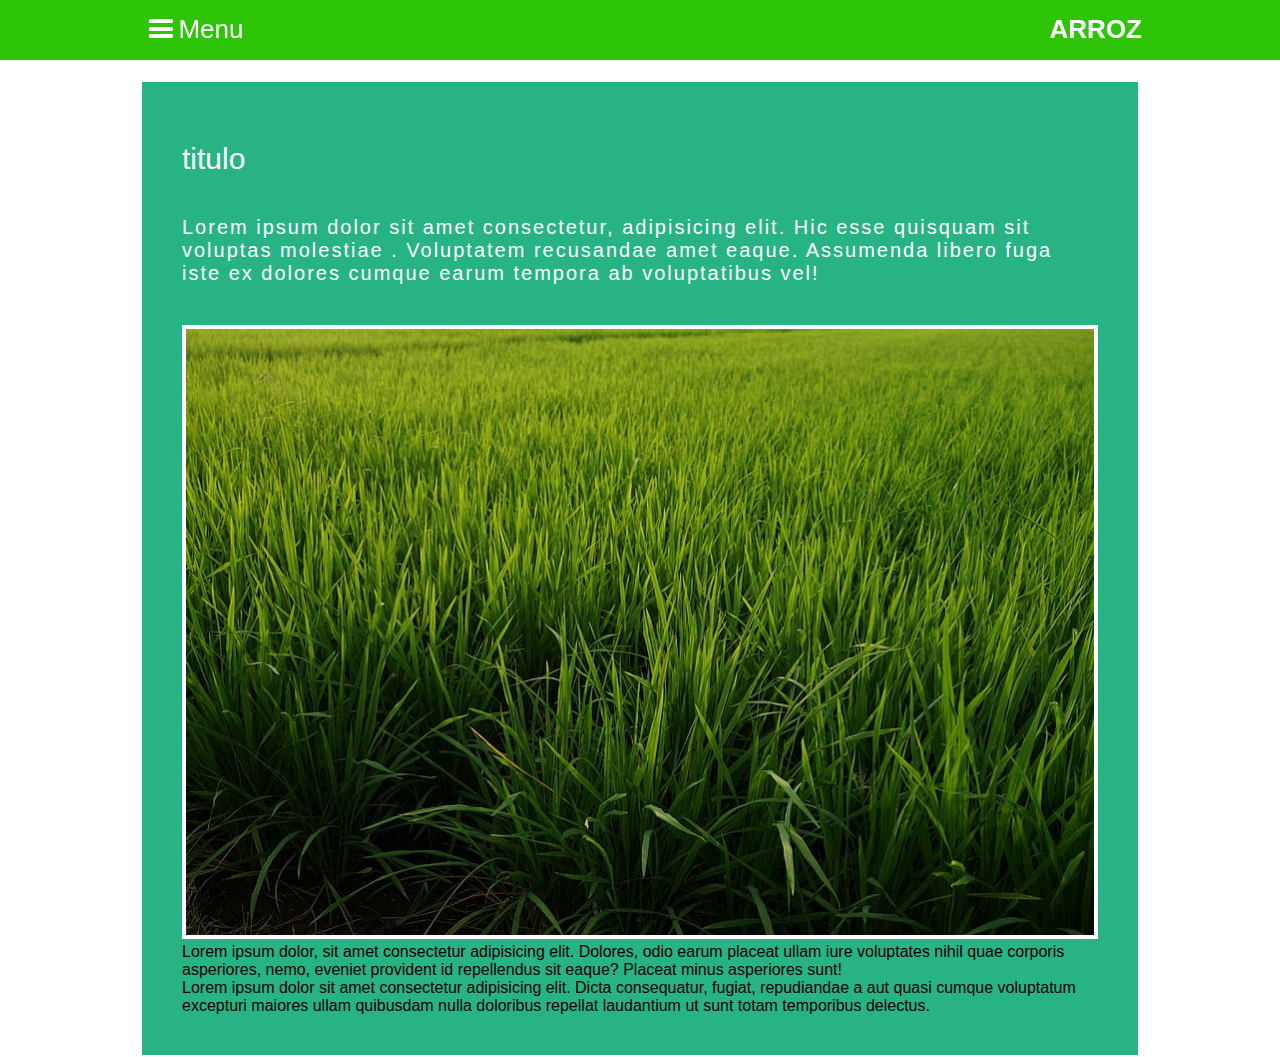
==== inicio.html @ 1bf75d78 "mi primer commit" ====
<!DOCTYPE html>
<html lang="es">
<head>
    <meta charset="UTF-8">
    <title>Document</title>
    <link rel="stylesheet" href="img/fontello/css/fontello.css">
    <link rel="stylesheet" href="css/inicio.css">
</head>
<body>
    <main>
        <div class="contenedor">
            <header></header>
            <input type="checkbox" id="check">
            <label for="check" class="icon-menu">Menu</label>
             <h2>ARROZ</h2>
             <nav class="menu">
                 <ul>
                     <li>inicio</li>
                     <li>1-preparacion de suelo</li>
                     <li>2-primera quema</li>
                     <li>3-segunda quema</li>
                     <li>4-siembra</li>
                     <li>5-germinacion</li>
                     <li>6-final de macollamiento</li>
                     <li>7-inicio de floracion</li>
                     <li>8-grano completo</li>
                     <li>9-etapa final</li>
                 </ul>
             </nav>

             <article>
                 <h1>titulo</h1>
                 <p class="parrafo">Lorem ipsum dolor sit amet consectetur, adipisicing elit. Hic esse quisquam sit voluptas molestiae
                     . Voluptatem recusandae amet eaque. Assumenda libero fuga iste ex dolores cumque earum tempora ab voluptatibus vel!</p>
                 <img src="img/6.jpg" alt="">

                 <p class="parrafo1">Lorem ipsum dolor, sit amet consectetur adipisicing elit. Dolores,
                  odio earum placeat ullam iure voluptates nihil quae corporis asperiores, nemo, eveniet 
                provident id repellendus sit eaque? Placeat minus asperiores sunt!</p>

                <p class="parrafo1">Lorem ipsum dolor sit amet consectetur adipisicing elit. Dicta consequatur,
                 fugiat, repudiandae a aut quasi cumque voluptatum excepturi maiores ullam quibusdam nulla doloribus
                 repellat laudantium ut sunt totam temporibus delectus.</p>
             </article>
        </div>
    </main>
</body>
</html>
---- img/fontello/css/fontello.css ----
@font-face {
  font-family: 'fontello';
  src: url('../font/fontello.eot?15794766');
  src: url('../font/fontello.eot?15794766#iefix') format('embedded-opentype'),
       url('../font/fontello.woff2?15794766') format('woff2'),
       url('../font/fontello.woff?15794766') format('woff'),
       url('../font/fontello.ttf?15794766') format('truetype'),
       url('../font/fontello.svg?15794766#fontello') format('svg');
  font-weight: normal;
  font-style: normal;
}
/* Chrome hack: SVG is rendered more smooth in Windozze. 100% magic, uncomment if you need it. */
/* Note, that will break hinting! In other OS-es font will be not as sharp as it could be */
/*
@media screen and (-webkit-min-device-pixel-ratio:0) {
  @font-face {
    font-family: 'fontello';
    src: url('../font/fontello.svg?15794766#fontello') format('svg');
  }
}
*/
 
 [class^="icon-"]:before, [class*=" icon-"]:before {
  font-family: "fontello";
  font-style: normal;
  font-weight: normal;
  speak: none;
 
  display: inline-block;
  text-decoration: inherit;
  width: 1em;
  margin-right: .2em;
  text-align: center;
  /* opacity: .8; */
 
  /* For safety - reset parent styles, that can break glyph codes*/
  font-variant: normal;
  text-transform: none;
 
  /* fix buttons height, for twitter bootstrap */
  line-height: 1em;
 
  /* Animation center compensation - margins should be symmetric */
  /* remove if not needed */
  margin-left: .2em;
 
  /* you can be more comfortable with increased icons size */
  /* font-size: 120%; */
 
  /* Font smoothing. That was taken from TWBS */
  -webkit-font-smoothing: antialiased;
  -moz-osx-font-smoothing: grayscale;
 
  /* Uncomment for 3D effect */
  /* text-shadow: 1px 1px 1px rgba(127, 127, 127, 0.3); */
}
 
.icon-menu:before { content: '\f008'; } /* '' */
---- css/inicio.css ----
*{
    margin: 0;
    padding: 0;
    box-sizing: border-box ;
    font-family: sans-serif;
}

main{
    width: 100%;
    height: auto;
    background: #fff;

}

.contenedor{
    width: 100%;
    max-width: 1000px;
    background: rgb(40, 179, 132);
    margin: auto;
    margin-top:80px ;
    border: 2px solid white;
    

    
}
header {
    width: 100%;
    position: fixed;
    height: 60px;
    left: 0;
    top: 0;
    background: rgb(46, 197, 8);
    
}
#check{
    display: none;
}
#check:checked ~ .menu{
    width: 400px;

}


.menu{
    position: fixed;
    top: 60px;
    width: 0px;
    height: 100vh;
    background: rgb(77, 182, 57);
    transition: all 300ms;
    overflow: hidden;

}
.menu li{
    list-style: none;
    padding: 16px;
    color: #fff;
    cursor: pointer;
    transition: all 300ms;
    display: block;
    width: 400px;

}
.menu li:hover{
    background: rgb(58, 129, 44);
    

}
article{
    padding: 40px;
}
.contenedor label{
    position: fixed;
    width: 100%;
    max-width: 1000px;
    top: 14px;
    font-size: 26px;
    color: white;
    cursor: pointer;
    z-index: 10;
}
.contenedor h2{
    position: fixed;
    width: 100%;
    max-width: 1000px;
    top: 14px;
    font-size: 26px;
    text-align: right;
    color: white;
}
article h1{
    font-size: 30px;
    color: white;
    font-weight: 100;
    margin-top: 20px;

}
article .parrafo{
    font-size: 20px;
    color: white;
    margin-top: 40px;
    letter-spacing: 2px;
}
article img{
    width: 100%;
    border: 4px solid white;
    margin-top: 40px;

}
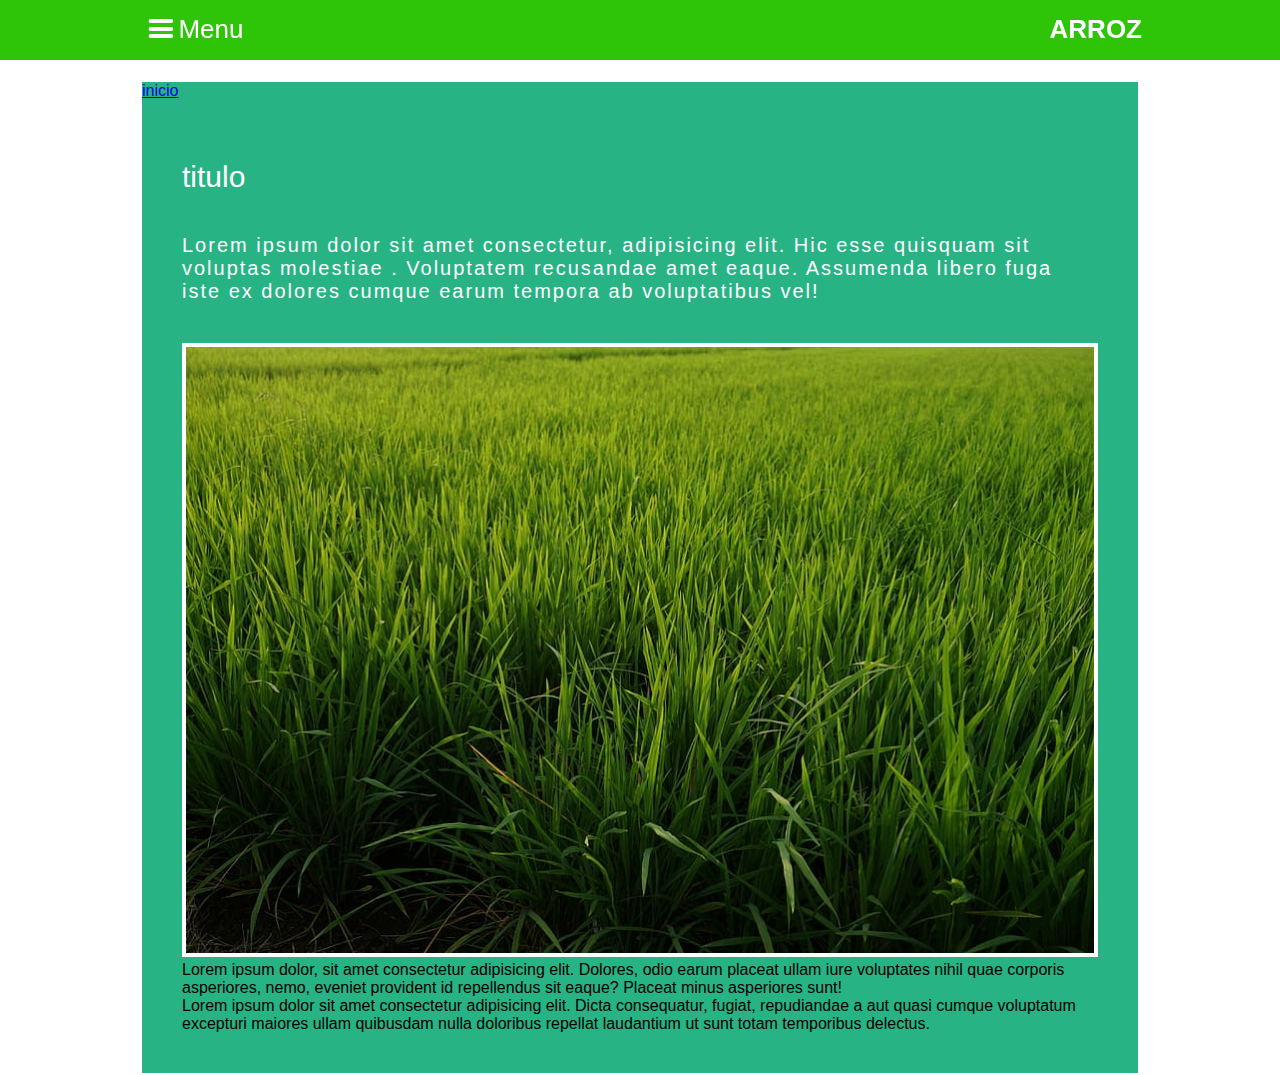
==== commit d26e30a5: "Add files via upload" ====
--- a/inicio.html
+++ b/inicio.html
@@ -1,48 +1,55 @@
-<!DOCTYPE html>
-<html lang="es">
-<head>
-    <meta charset="UTF-8">
-    <title>Document</title>
-    <link rel="stylesheet" href="img/fontello/css/fontello.css">
-    <link rel="stylesheet" href="css/inicio.css">
-</head>
-<body>
-    <main>
-        <div class="contenedor">
-            <header></header>
-            <input type="checkbox" id="check">
-            <label for="check" class="icon-menu">Menu</label>
-             <h2>ARROZ</h2>
-             <nav class="menu">
-                 <ul>
-                     <li>inicio</li>
-                     <li>1-preparacion de suelo</li>
-                     <li>2-primera quema</li>
-                     <li>3-segunda quema</li>
-                     <li>4-siembra</li>
-                     <li>5-germinacion</li>
-                     <li>6-final de macollamiento</li>
-                     <li>7-inicio de floracion</li>
-                     <li>8-grano completo</li>
-                     <li>9-etapa final</li>
-                 </ul>
-             </nav>
-
-             <article>
-                 <h1>titulo</h1>
-                 <p class="parrafo">Lorem ipsum dolor sit amet consectetur, adipisicing elit. Hic esse quisquam sit voluptas molestiae
-                     . Voluptatem recusandae amet eaque. Assumenda libero fuga iste ex dolores cumque earum tempora ab voluptatibus vel!</p>
-                 <img src="img/6.jpg" alt="">
-
-                 <p class="parrafo1">Lorem ipsum dolor, sit amet consectetur adipisicing elit. Dolores,
-                  odio earum placeat ullam iure voluptates nihil quae corporis asperiores, nemo, eveniet 
-                provident id repellendus sit eaque? Placeat minus asperiores sunt!</p>
-
-                <p class="parrafo1">Lorem ipsum dolor sit amet consectetur adipisicing elit. Dicta consequatur,
-                 fugiat, repudiandae a aut quasi cumque voluptatum excepturi maiores ullam quibusdam nulla doloribus
-                 repellat laudantium ut sunt totam temporibus delectus.</p>
-             </article>
-        </div>
-    </main>
-</body>
+<!DOCTYPE html>
+<html lang="es">
+<head>
+    <meta charset="UTF-8">
+    <title>Document</title>
+    <link rel="stylesheet" href="img/fontello/css/fontello.css">
+    <link rel="stylesheet" href="css/inicio.css">
+    <link rel="stylesheet" href="fontello/css/flower.css">
+    <link rel="stylesheet" href="ok/css/flower.css">
+    
+    <meta name="viewport" content="width=device-width, user-scalable=no, initial-scale=1.0, maximum-scale=1.0, minimum-scale=1.0">
+
+</head>
+<body>
+    <main>
+        <div class="contenedor">
+            <header></header>
+            <input type="checkbox" id="check">
+            <label for="check" class="icon-menu">Menu</label>
+            <a href="inicio.html">inicio</a>
+             <h2 class="">ARROZ</h2>
+             <nav class="menu">
+                 <ul>
+                    <img class="logo" src="img/LOGO_ARROZ.png" alt="">
+                     <li class="icon-air">  preparacion de suelo</li>
+                     <li class="icon-fire">  primera quema</li>
+                     <li class="icon-fire">  segunda quema</li>
+                     <li class="icon-tint">  siembra</li>
+                     <li class="icon-pied-piper">  germinacion</li>
+                     <li class="icon-garden"> final de macollamiento</li>
+                     <li class="icon-icq">  inicio de floracion</li>
+                     <li class="icon-pagelines"> grano completo</li>
+                     <li class="icon-ok">  etapa final</li>
+                 </ul>
+             </nav>
+
+             <article>
+                 <h1>titulo</h1>
+                 <p class="parrafo">Lorem ipsum dolor sit amet consectetur, adipisicing elit. Hic esse quisquam sit voluptas molestiae
+                     . Voluptatem recusandae amet eaque. Assumenda libero fuga iste ex dolores cumque earum tempora ab voluptatibus vel!</p>
+                 
+                     <img src="img/6.jpg" alt="">
+
+                 <p class="parrafo1">Lorem ipsum dolor, sit amet consectetur adipisicing elit. Dolores,
+                  odio earum placeat ullam iure voluptates nihil quae corporis asperiores, nemo, eveniet 
+                provident id repellendus sit eaque? Placeat minus asperiores sunt!</p>
+
+                <p class="parrafo1">Lorem ipsum dolor sit amet consectetur adipisicing elit. Dicta consequatur,
+                 fugiat, repudiandae a aut quasi cumque voluptatum excepturi maiores ullam quibusdam nulla doloribus
+                 repellat laudantium ut sunt totam temporibus delectus.</p>
+             </article>
+        </div>
+    </main>
+</body>
 </html>--- a/css/inicio.css
+++ b/css/inicio.css
@@ -1,109 +1,126 @@
-*{
-    margin: 0;
-    padding: 0;
-    box-sizing: border-box ;
-    font-family: sans-serif;
-}
-
-main{
-    width: 100%;
-    height: auto;
-    background: #fff;
-
-}
-
-.contenedor{
-    width: 100%;
-    max-width: 1000px;
-    background: rgb(40, 179, 132);
-    margin: auto;
-    margin-top:80px ;
-    border: 2px solid white;
-    
-
-    
-}
-header {
-    width: 100%;
-    position: fixed;
-    height: 60px;
-    left: 0;
-    top: 0;
-    background: rgb(46, 197, 8);
-    
-}
-#check{
-    display: none;
-}
-#check:checked ~ .menu{
-    width: 400px;
-
-}
-
-
-.menu{
-    position: fixed;
-    top: 60px;
-    width: 0px;
-    height: 100vh;
-    background: rgb(77, 182, 57);
-    transition: all 300ms;
-    overflow: hidden;
-
-}
-.menu li{
-    list-style: none;
-    padding: 16px;
-    color: #fff;
-    cursor: pointer;
-    transition: all 300ms;
-    display: block;
-    width: 400px;
-
-}
-.menu li:hover{
-    background: rgb(58, 129, 44);
-    
-
-}
-article{
-    padding: 40px;
-}
-.contenedor label{
-    position: fixed;
-    width: 100%;
-    max-width: 1000px;
-    top: 14px;
-    font-size: 26px;
-    color: white;
-    cursor: pointer;
-    z-index: 10;
-}
-.contenedor h2{
-    position: fixed;
-    width: 100%;
-    max-width: 1000px;
-    top: 14px;
-    font-size: 26px;
-    text-align: right;
-    color: white;
-}
-article h1{
-    font-size: 30px;
-    color: white;
-    font-weight: 100;
-    margin-top: 20px;
-
-}
-article .parrafo{
-    font-size: 20px;
-    color: white;
-    margin-top: 40px;
-    letter-spacing: 2px;
-}
-article img{
-    width: 100%;
-    border: 4px solid white;
-    margin-top: 40px;
-
+*{
+    margin: 0;
+    padding: 0;
+    box-sizing: border-box ;
+    font-family: sans-serif;
+}
+
+main{
+    width: 100%;
+    height: auto;
+    background: #fff;
+
+}
+
+.contenedor{
+    width: 100%;
+    max-width: 1000px;
+    background: rgb(40, 179, 132);
+    margin:0 auto;
+    margin-top:80px ;
+    border: 2px solid white;
+    
+
+    
+}
+header {
+    width: 100%;
+    position: fixed;
+    height: 60px;
+    left: 0;
+    top: 0;
+    background: rgb(46, 197, 8);
+    
+}
+#check{
+    display: none;
+}
+#check:checked ~ .menu{
+    width: 350px;
+
+}
+
+
+.menu{
+    position: fixed;
+    top: 60px;
+    width: 0px;
+    height: 100vh;
+    background: rgb(77, 182, 57);
+    transition: all 300ms;
+    overflow: hidden;
+
+}
+.menu li{
+    list-style: none;
+    padding: 16px;
+    color: #fff;
+    cursor: pointer;
+    transition: all 300ms;
+    display: block;
+    width: 400px;
+
+}
+.menu li:hover{
+    background: rgb(58, 129, 44);
+    
+
+}
+article{
+    padding: 40px;
+}
+.contenedor label{
+    position: fixed;
+    width: 100%;
+    max-width: 1000px;
+    top: 14px;
+    font-size: 26px;
+    color: white;
+    cursor: pointer;
+    z-index: 10;
+}
+.contenedor h2{
+    position: fixed;
+    width: 100%;
+    max-width: 1000px;
+    top: 14px;
+    font-size: 26px;
+    text-align: right;
+    color: white;
+}
+article h1{
+    font-size: 30px;
+    color: white;
+    font-weight: 100;
+    margin-top: 20px;
+
+}
+article .parrafo{
+    font-size: 20px;
+    color: white;
+    margin-top: 40px;
+    letter-spacing: 2px;
+}
+article img{
+    width: 100%;
+    border: 4px solid white;
+    margin-top: 40px;
+    height: auto;
+
+}
+.logo{
+    width: 35%;
+   margin: auto;
+   margin-left: 35% ;
+    height: auto;
+    left: calc(50% - 50px);
+   
+@media screen and (max-whidth: 800px){
+    #check:checked ~ .menu{
+        width: 60%;
+    
+    }
+    aside{
+        width: 30%;
+    }
 }--- a/fontello/css/flower.css
+++ b/fontello/css/flower.css
@@ -0,0 +1,65 @@
+@font-face {
+  font-family: 'flower';
+  src: url('../font/flower.eot?39425677');
+  src: url('../font/flower.eot?39425677#iefix') format('embedded-opentype'),
+       url('../font/flower.woff2?39425677') format('woff2'),
+       url('../font/flower.woff?39425677') format('woff'),
+       url('../font/flower.ttf?39425677') format('truetype'),
+       url('../font/flower.svg?39425677#flower') format('svg');
+  font-weight: normal;
+  font-style: normal;
+}
+/* Chrome hack: SVG is rendered more smooth in Windozze. 100% magic, uncomment if you need it. */
+/* Note, that will break hinting! In other OS-es font will be not as sharp as it could be */
+/*
+@media screen and (-webkit-min-device-pixel-ratio:0) {
+  @font-face {
+    font-family: 'flower';
+    src: url('../font/flower.svg?39425677#flower') format('svg');
+  }
+}
+*/
+ 
+ [class^="icon-"]:before, [class*=" icon-"]:before {
+  font-family: "flower";
+  font-style: normal;
+  font-weight: normal;
+  speak: none;
+ 
+  display: inline-block;
+  text-decoration: inherit;
+  width: 1em;
+  margin-right: .2em;
+  text-align: center;
+  /* opacity: .8; */
+ 
+  /* For safety - reset parent styles, that can break glyph codes*/
+  font-variant: normal;
+  text-transform: none;
+ 
+  /* fix buttons height, for twitter bootstrap */
+  line-height: 1em;
+ 
+  /* Animation center compensation - margins should be symmetric */
+  /* remove if not needed */
+  margin-left: .2em;
+ 
+  /* you can be more comfortable with increased icons size */
+  /* font-size: 120%; */
+ 
+  /* Font smoothing. That was taken from TWBS */
+  -webkit-font-smoothing: antialiased;
+  -moz-osx-font-smoothing: grayscale;
+ 
+  /* Uncomment for 3D effect */
+  /* text-shadow: 1px 1px 1px rgba(127, 127, 127, 0.3); */
+}
+ 
+.icon-fire:before { content: '\e800'; } /* '' */
+.icon-tint:before { content: '\e801'; } /* '' */
+.icon-leaf:before { content: '\e802'; } /* '' */
+.icon-garden:before { content: '\e81a'; } /* '' */
+.icon-menu:before { content: '\f008'; } /* '' */
+.icon-pagelines:before { content: '\f18c'; } /* '' */
+.icon-pied-piper:before { content: '\f2ae'; } /* '' */
+.icon-icq:before { content: '\f304'; } /* '' */--- a/ok/css/flower.css
+++ b/ok/css/flower.css
@@ -0,0 +1,59 @@
+@font-face {
+  font-family: 'flower';
+  src: url('../font/flower.eot?51241189');
+  src: url('../font/flower.eot?51241189#iefix') format('embedded-opentype'),
+       url('../font/flower.woff2?51241189') format('woff2'),
+       url('../font/flower.woff?51241189') format('woff'),
+       url('../font/flower.ttf?51241189') format('truetype'),
+       url('../font/flower.svg?51241189#flower') format('svg');
+  font-weight: normal;
+  font-style: normal;
+}
+/* Chrome hack: SVG is rendered more smooth in Windozze. 100% magic, uncomment if you need it. */
+/* Note, that will break hinting! In other OS-es font will be not as sharp as it could be */
+/*
+@media screen and (-webkit-min-device-pixel-ratio:0) {
+  @font-face {
+    font-family: 'flower';
+    src: url('../font/flower.svg?51241189#flower') format('svg');
+  }
+}
+*/
+ 
+ [class^="icon-"]:before, [class*=" icon-"]:before {
+  font-family: "flower";
+  font-style: normal;
+  font-weight: normal;
+  speak: none;
+ 
+  display: inline-block;
+  text-decoration: inherit;
+  width: 1em;
+  margin-right: .2em;
+  text-align: center;
+  /* opacity: .8; */
+ 
+  /* For safety - reset parent styles, that can break glyph codes*/
+  font-variant: normal;
+  text-transform: none;
+ 
+  /* fix buttons height, for twitter bootstrap */
+  line-height: 1em;
+ 
+  /* Animation center compensation - margins should be symmetric */
+  /* remove if not needed */
+  margin-left: .2em;
+ 
+  /* you can be more comfortable with increased icons size */
+  /* font-size: 120%; */
+ 
+  /* Font smoothing. That was taken from TWBS */
+  -webkit-font-smoothing: antialiased;
+  -moz-osx-font-smoothing: grayscale;
+ 
+  /* Uncomment for 3D effect */
+  /* text-shadow: 1px 1px 1px rgba(127, 127, 127, 0.3); */
+}
+ 
+.icon-ok:before { content: '\e802'; } /* '' */
+.icon-air:before { content: '\e803'; } /* '' */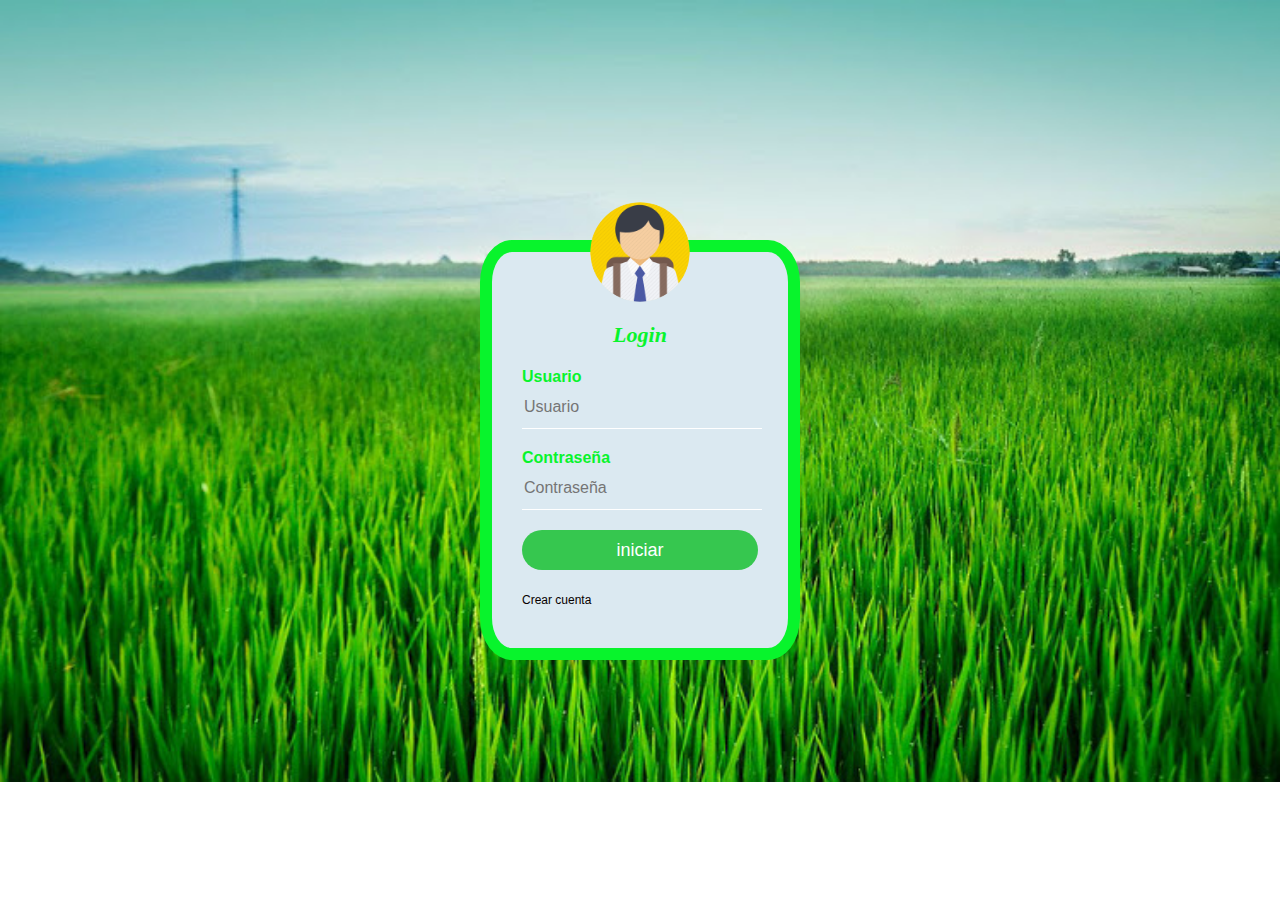
==== commit 372631c2: "Add files via upload" ====
--- a/inicio.html
+++ b/inicio.html
@@ -2,54 +2,33 @@
 <html lang="es">
 <head>
     <meta charset="UTF-8">
-    <title>Document</title>
-    <link rel="stylesheet" href="img/fontello/css/fontello.css">
-    <link rel="stylesheet" href="css/inicio.css">
-    <link rel="stylesheet" href="fontello/css/flower.css">
-    <link rel="stylesheet" href="ok/css/flower.css">
-    
+    <title>INICIO</title>
+    <link rel="stylesheet" href="css/master.css">
+    <link rel="stylesheet" href="css/pantallas.css">
     <meta name="viewport" content="width=device-width, user-scalable=no, initial-scale=1.0, maximum-scale=1.0, minimum-scale=1.0">
+    <img class="fondo" src="img/arrozal.jpg" alt="">
 
 </head>
+
 <body>
-    <main>
-        <div class="contenedor">
-            <header></header>
-            <input type="checkbox" id="check">
-            <label for="check" class="icon-menu">Menu</label>
-            <a href="inicio.html">inicio</a>
-             <h2 class="">ARROZ</h2>
-             <nav class="menu">
-                 <ul>
-                    <img class="logo" src="img/LOGO_ARROZ.png" alt="">
-                     <li class="icon-air">  preparacion de suelo</li>
-                     <li class="icon-fire">  primera quema</li>
-                     <li class="icon-fire">  segunda quema</li>
-                     <li class="icon-tint">  siembra</li>
-                     <li class="icon-pied-piper">  germinacion</li>
-                     <li class="icon-garden"> final de macollamiento</li>
-                     <li class="icon-icq">  inicio de floracion</li>
-                     <li class="icon-pagelines"> grano completo</li>
-                     <li class="icon-ok">  etapa final</li>
-                 </ul>
-             </nav>
+  <div class="login-box">
+    <img class="avatar" src="img/8.png" alt="avatar">
+    <h1 class="login">Login</h1>
+    <form>
 
-             <article>
-                 <h1>titulo</h1>
-                 <p class="parrafo">Lorem ipsum dolor sit amet consectetur, adipisicing elit. Hic esse quisquam sit voluptas molestiae
-                     . Voluptatem recusandae amet eaque. Assumenda libero fuga iste ex dolores cumque earum tempora ab voluptatibus vel!</p>
-                 
-                     <img src="img/6.jpg" alt="">
+         <!--Usuario-->
+         <label for="usuario">Usuario</label>
+         <input type="text" placeholder="Usuario">
 
-                 <p class="parrafo1">Lorem ipsum dolor, sit amet consectetur adipisicing elit. Dolores,
-                  odio earum placeat ullam iure voluptates nihil quae corporis asperiores, nemo, eveniet 
-                provident id repellendus sit eaque? Placeat minus asperiores sunt!</p>
+         <!--Contraseña-->
+         <label for="Contraseña" >Contraseña</label>
+         <input type="password"placeholder="Contraseña">
 
-                <p class="parrafo1">Lorem ipsum dolor sit amet consectetur adipisicing elit. Dicta consequatur,
-                 fugiat, repudiandae a aut quasi cumque voluptatum excepturi maiores ullam quibusdam nulla doloribus
-                 repellat laudantium ut sunt totam temporibus delectus.</p>
-             </article>
-        </div>
-    </main>
+         <input type="submit"  value="iniciar">
+        
+
+         <a href="#">Crear cuenta</a>
+    </form>
+  </div>  
 </body>
-</html>+</html>
--- a/css/master.css
+++ b/css/master.css
@@ -0,0 +1,99 @@
+body {
+    margin: 0;
+    padding: 0;
+    /*background: url(../img/arrozal.jpg) no-repeat center top;*/
+    background-size: cover;
+    font-family: sans-serif;
+    height: 100;
+
+}
+.login-box {
+    width: 320px;
+    height: 420px;
+    background: #DBE9F1;
+    color: #08F42C;
+    border: solid 12px;
+    border-radius: 10%; 
+    top: 50%;
+    left: 50%;
+    position: absolute;
+    transform: translate(-50%, -50%);
+    box-sizing: border-box;
+    padding: 70px 30px;
+}
+.login-box .avatar {
+    width: 100px;
+    height: 100px;
+    border-radius: 50%; 
+    position: absolute;
+    top: -50px; 
+    left: calc(50% - 50px);
+}
+.login-box h1{
+    margin: 0;
+    padding: 0 0 20px;
+    text-align: center;
+    font-size: 22px;
+}
+.login-box label{
+    margin: 0;
+    padding: 0;
+    font-weight: bold;
+    display: block;
+
+
+}
+
+.login-box input{
+    width: 100%;
+    margin-bottom: 20px;
+
+}
+.login-box input[type="text"],
+.login-box input[type="password"]{
+    border: none;
+    border-bottom: 1px solid #fff;
+    background: transparent;
+    outline: none;
+    height: 40px;
+    color: black;
+    font-size: 16px;
+}
+.login-box input[type="submit"]{
+    border: none;
+    outline: none;
+    height: 40px ;
+    background: #36c74f;
+    color: #fff;
+    font-size: 18px;
+    border-radius: 20px;
+    cursor: pointer;
+
+}
+
+.login-box a{
+    text-decoration: none;
+    font-size: 12px ;
+    line-height: 20px;
+    color: rgb(7, 0, 0);
+}
+.login {
+    font: oblique bold 120% cursive;
+    color: #08F42C;
+    font-weight: 900;;
+    
+
+
+
+}
+.login-box a:hover{
+    color: #36c74f ;
+
+}
+    .fondo{
+    
+    width: 100%;
+  
+    height: auto;
+    
+}
--- a/css/pantallas.css
+++ b/css/pantallas.css
@@ -0,0 +1,82 @@
+/*
+Movil:hastav 720 pixiles 
+tables: de 721 pixeles a 1024 pixeles 
+PC : Desde 1025 pixeles
+*/
+/*
+. clase (para varias etiquetas )
+# id (para solo una etiqueta)
+*/
+@media (max-width: 720px){
+    .t0m{
+        display:  none;
+    }
+    .t20m{
+        width: 20%;
+    }
+    .t40m{
+        width: 40%;
+    }
+    .t60m{
+        width: 60%;
+    }
+    .t80m{
+        width: 80%;
+
+    }
+    .t100m{
+        width: 100%;
+
+    }
+
+}
+/*
+todo equipo q supere los 720px
+ se considera una table
+*/
+
+@media (min-width: 721px) and (min-width: 1024px){
+    .t0t{
+        display:  none;
+    }
+    .t20t{
+        width: 20%;
+    }
+    .t40t{
+        width: 40%;
+    }
+    .t60t{
+        width: 60%;
+    }
+    .t80t{
+        width: 80%;
+
+    }
+    .t100t{
+        width: 100%;
+
+    }
+}
+
+@media (min-width: 1025px){
+    .t0p{
+        display:  none;
+    }
+    .t20p{
+        width: 20%;
+    }
+    .t40p{
+        width: 40%;
+    }
+    .t60p{
+        width: 60%;
+    }
+    .t80p{
+        width: 80%;
+
+    }
+    .t100p{
+        width: 100%;
+
+    }
+}